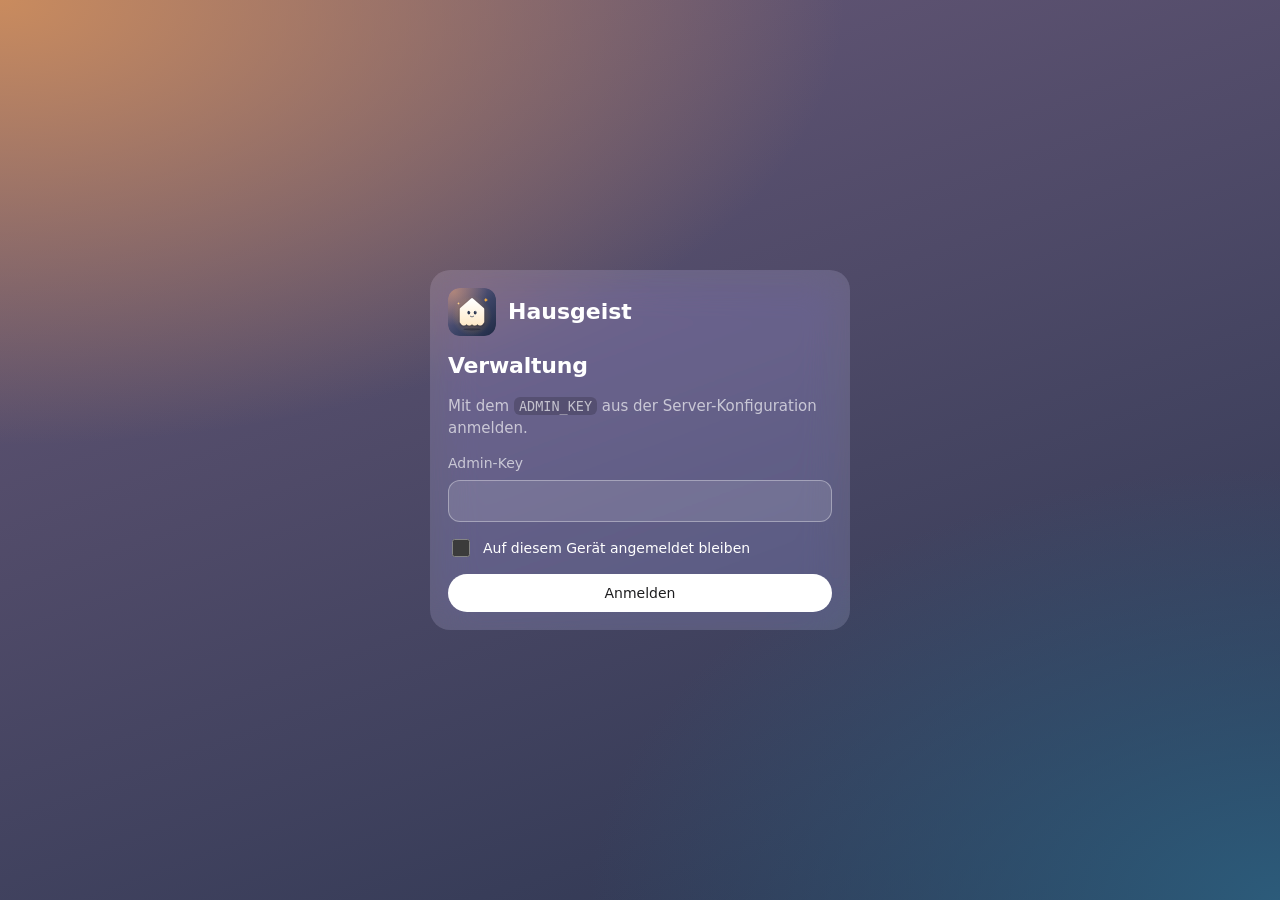
==== backend/app/admin/index.html @ aa095bed "Hausgeist 0.2.0: Web-Verwaltung, Kopplung per Code, signierte Releases - Web-Verwaltung unter /admin" ====
<!doctype html>
<html lang="de">
<head>
  <meta charset="utf-8">
  <meta name="viewport" content="width=device-width, initial-scale=1">
  <title>Hausgeist Verwaltung</title>
  <link rel="icon" href="favicon.png">
  <link rel="stylesheet" href="admin.css">
</head>
<body>
  <!-- Anmeldung mit dem ADMIN_KEY aus der Server-Konfiguration -->
  <main id="login" class="login" hidden>
    <form class="glass card login-card" id="login-form">
      <div class="brand"><img src="logo.svg" alt="" width="48" height="48"><span>Hausgeist</span></div>
      <h1>Verwaltung</h1>
      <p class="muted">Mit dem <code>ADMIN_KEY</code> aus der Server-Konfiguration anmelden.</p>
      <label class="field">
        <span>Admin-Key</span>
        <input type="password" id="login-key" autocomplete="current-password" required>
      </label>
      <label class="check"><input type="checkbox" id="login-remember"> Auf diesem Gerät angemeldet bleiben</label>
      <p class="error" id="login-error" hidden></p>
      <button class="btn primary" type="submit">Anmelden</button>
    </form>
  </main>

  <div id="app" class="shell" hidden>
    <nav class="side glass" aria-label="Bereiche">
      <div class="brand"><img src="logo.svg" alt="" width="32" height="32"><span>Hausgeist</span></div>
      <a href="#/uebersicht" data-nav="uebersicht">Übersicht</a>
      <a href="#/raeume" data-nav="raeume">Räume</a>
      <a href="#/tablets" data-nav="tablets">Tablets</a>
      <span class="grow"></span>
      <a href="/docs" target="_blank" rel="noopener" class="small">API-Doku</a>
      <button type="button" class="link small" id="logout">Abmelden</button>
    </nav>
    <main class="main" id="view" tabindex="-1"></main>
  </div>

  <dialog id="dialog" class="glass"></dialog>
  <div id="toast" class="toast" role="status" aria-live="polite" hidden></div>

  <script src="admin.js"></script>
</body>
</html>
---- backend/app/admin/admin.css ----
/* Hausgeist Verwaltung: gleicher Look wie die Wandtablet-App (Abendhimmel, Glas, Bernstein). */
:root{
  --acc:#ffb340;--ok:#5fd17a;--bad:#ff6b5e;--ink:#1d1d1f;
  --text:#fff;--muted:#ffffffa6;--faint:#ffffff66;--line:#ffffff1f;
  --glass:#ffffff24;--glass-hi:#ffffff38;--field:#ffffff1f;--panel:#ffffff1a;
  --wall:radial-gradient(120% 90% at 0% 0%,#c98b5e 0%,transparent 55%),radial-gradient(90% 80% at 100% 100%,#2c5b7a 0%,transparent 60%),linear-gradient(160deg,#6b5a7a,#2a3550);
  --font:-apple-system,"Segoe UI",system-ui,Roboto,sans-serif;
  color-scheme:dark;
}
@media (prefers-color-scheme:dark){:root:not([data-theme="light"]){
  --wall:radial-gradient(120% 90% at 0% 0%,#5a3f30 0%,transparent 55%),radial-gradient(90% 80% at 100% 100%,#183447 0%,transparent 60%),linear-gradient(160deg,#2c2636,#121826);
  --glass:#ffffff14;--glass-hi:#ffffff26;--panel:#ffffff0f}}
:root[data-theme="dark"]{
  --wall:radial-gradient(120% 90% at 0% 0%,#5a3f30 0%,transparent 55%),radial-gradient(90% 80% at 100% 100%,#183447 0%,transparent 60%),linear-gradient(160deg,#2c2636,#121826);
  --glass:#ffffff14;--glass-hi:#ffffff26;--panel:#ffffff0f}

*{box-sizing:border-box}
[hidden]{display:none!important}
html,body{margin:0;min-height:100%}
body{background:#2a3550;background-image:var(--wall);background-attachment:fixed;color:var(--text);font-family:var(--font);font-size:15px;line-height:1.45}
button,input,select{font:inherit;color:inherit}
a{color:inherit}
code{font-family:ui-monospace,Consolas,monospace;font-size:.9em;background:#0000002e;padding:1px 5px;border-radius:6px}
h1{font-size:26px;margin:0;font-weight:700;letter-spacing:-.01em}
h2{font-size:13px;font-weight:500;color:var(--muted);margin:0 0 10px;text-transform:uppercase;letter-spacing:.06em}
.muted{color:var(--muted)}
.small{font-size:13px}
.grow{flex:1}
.glass{background:var(--glass);backdrop-filter:blur(22px) saturate(160%);-webkit-backdrop-filter:blur(22px) saturate(160%)}
:focus-visible{outline:2px solid var(--acc);outline-offset:2px}

/* ---------- Anmeldung ---------- */
.login{min-height:100vh;display:grid;place-items:center;padding:16px}
.login-card{width:100%;max-width:420px;display:flex;flex-direction:column;gap:14px;padding:28px}
.login-card h1{font-size:22px}
.login-card p{margin:0}
.brand{display:flex;align-items:center;gap:12px;font-weight:700;font-size:22px}
.brand img{border-radius:12px}

/* ---------- Gerüst ---------- */
.shell{display:grid;grid-template-columns:220px minmax(0,1fr);min-height:100vh}
.side{display:flex;flex-direction:column;gap:4px;padding:20px 12px;position:sticky;top:0;height:100vh;border-right:1px solid var(--line)}
.side .brand{font-size:18px;padding:0 10px 16px}
.side .brand img{border-radius:9px}
.side a,.side .link{display:block;text-decoration:none;padding:9px 12px;border-radius:10px;color:var(--muted);background:none;border:0;text-align:left;cursor:pointer}
.side a:hover,.side .link:hover{color:var(--text)}
.side a.on{background:var(--glass-hi);color:var(--text);font-weight:500}
.main{padding:28px 32px 64px;display:flex;flex-direction:column;gap:20px;min-width:0;max-width:1180px;outline:none}
.head{display:flex;justify-content:space-between;align-items:flex-end;gap:12px;flex-wrap:wrap}
.head .actions{display:flex;gap:8px;flex-wrap:wrap}
.back{color:var(--muted);text-decoration:none;font-size:14px}
.back:hover{color:var(--text)}

@media (max-width:760px){
  .shell{grid-template-columns:1fr;grid-template-rows:auto 1fr}
  .side{position:sticky;top:0;z-index:5;height:auto;flex-direction:row;align-items:center;overflow-x:auto;padding:10px 16px;border-right:0;border-bottom:1px solid var(--line)}
  .side .brand{padding:0 8px 0 0;font-size:16px}
  .side .brand span{display:none}
  .side .grow,.side .small{display:none}
  .side a{padding:7px 10px}
  .main{padding:20px 16px 48px}
  h1{font-size:22px}
}

/* ---------- Bausteine ---------- */
.card{border-radius:20px;padding:18px}
.cards{display:grid;grid-template-columns:repeat(auto-fill,minmax(250px,1fr));gap:14px}
.card h3{margin:0 0 4px;font-size:17px;font-weight:600}
a.card{text-decoration:none;display:block;transition:background .15s}
a.card:hover{background:var(--glass-hi)}
.kv{display:flex;justify-content:space-between;gap:12px;padding:8px 0;border-top:1px solid var(--line);font-size:14px}
.kv:first-of-type{border-top:0}
.kv>span:first-child{color:var(--muted)}
.kv>span:last-child{text-align:right;overflow-wrap:anywhere}
.cols{display:grid;grid-template-columns:minmax(0,1.4fr) minmax(0,1fr);gap:16px;align-items:start}
@media (max-width:980px){.cols{grid-template-columns:1fr}}
.stack{display:flex;flex-direction:column;gap:16px;min-width:0}

.btn{display:inline-flex;align-items:center;justify-content:center;gap:6px;border:0;border-radius:999px;padding:9px 16px;font-size:14px;font-weight:500;cursor:pointer;background:var(--glass-hi);color:var(--text);text-decoration:none;white-space:nowrap}
.btn:hover{filter:brightness(1.12)}
.btn.primary{background:#fff;color:var(--ink)}
.btn.danger{background:#ff6b5e33;color:#ffd6d2}
.btn:disabled{opacity:.5;cursor:default}
.link{background:none;border:0;color:var(--acc);cursor:pointer;padding:0}

.field{display:flex;flex-direction:column;gap:6px;font-size:14px}
.field>span{color:var(--muted)}
.field small{color:var(--faint);font-size:12px}
input[type=text],input[type=password],input[type=number],input[type=search],select{
  background:var(--field);border:1px solid transparent;border-radius:12px;padding:10px 12px;width:100%;min-width:0}
input:focus,select:focus{border-color:#ffffff59;outline:none}
select option{color:#000}
.check{display:flex;align-items:center;gap:10px;font-size:14px;cursor:pointer}
.check input{width:18px;height:18px;accent-color:var(--acc);flex:none}
.form-grid{display:grid;grid-template-columns:repeat(auto-fill,minmax(200px,1fr));gap:14px}
.row-inline{display:flex;gap:10px;align-items:flex-end;flex-wrap:wrap}
.row-inline .field{flex:1;min-width:180px}

.dot{display:inline-flex;align-items:center;gap:6px;font-size:13px;color:var(--muted);white-space:nowrap}
.dot:before{content:"";width:8px;height:8px;border-radius:50%;background:var(--bad)}
.dot.ok:before{background:var(--ok)}
.dot.warn:before{background:var(--acc)}
.chips{display:flex;flex-wrap:wrap;gap:6px;margin-top:10px}
.chip{background:var(--field);border-radius:999px;padding:4px 10px;font-size:12px;color:var(--muted)}
.error{color:#ffc2bb;margin:0}
.empty{color:var(--muted);text-align:center;padding:28px 12px}

/* Tablet-Liste */
.list{display:flex;flex-direction:column}
.trow{display:grid;grid-template-columns:minmax(0,1.3fr) minmax(0,1fr) auto auto;gap:12px;align-items:center;padding:12px 0;border-top:1px solid var(--line)}
.trow:first-child{border-top:0}
.trow small{display:block;color:var(--muted);font-size:12px}
.trow b{font-weight:500}
@media (max-width:640px){.trow{grid-template-columns:1fr auto}.trow select{grid-column:1/-1}}

/* Geräteauswahl */
.picker-tools{display:flex;gap:10px;flex-wrap:wrap;align-items:center;margin-bottom:8px}
.picker-tools input[type=search]{flex:1;min-width:200px}
.picker{max-height:62vh;overflow:auto;border-radius:14px;background:#0000001f;padding:4px 12px}
.group{font-size:12px;text-transform:uppercase;letter-spacing:.06em;color:var(--muted);margin:14px 0 4px}
.ent{display:grid;grid-template-columns:auto minmax(0,1fr) auto;gap:10px;align-items:center;padding:7px 0;cursor:pointer}
.ent small{display:block;color:var(--faint);font-size:12px;overflow:hidden;text-overflow:ellipsis;white-space:nowrap}
.ent .state{font-size:12px;color:var(--muted);white-space:nowrap}
.ent input{width:18px;height:18px;accent-color:var(--acc)}
.savebar{position:sticky;bottom:12px;display:flex;justify-content:space-between;align-items:center;gap:12px;border-radius:999px;padding:8px 8px 8px 18px;margin-top:4px}

/* Dialog */
dialog{border:0;border-radius:24px;padding:24px;color:var(--text);width:min(520px,calc(100vw - 32px));max-height:calc(100vh - 32px);background:#2b2e3fe6}
dialog::backdrop{background:#0b0f1a99;backdrop-filter:blur(4px)}
dialog h2{color:var(--text);font-size:20px;text-transform:none;letter-spacing:0;font-weight:700;margin:0 0 6px}
dialog form{display:flex;flex-direction:column;gap:14px}
dialog .actions{display:flex;justify-content:flex-end;gap:8px;flex-wrap:wrap;margin-top:6px}
.code{font-size:44px;font-weight:700;letter-spacing:.12em;font-variant-numeric:tabular-nums;text-align:center;padding:14px;border-radius:16px;background:#0000002e;color:var(--acc)}
.token{font-family:ui-monospace,Consolas,monospace;font-size:13px;overflow-wrap:anywhere;background:#0000002e;padding:10px;border-radius:10px}
details summary{cursor:pointer;color:var(--muted);font-size:14px}
.steps{margin:0;padding-left:20px;color:var(--muted);font-size:14px;display:flex;flex-direction:column;gap:4px}
.steps b{color:var(--text);font-weight:500}

.toast{position:fixed;left:50%;bottom:24px;transform:translateX(-50%);background:#fff;color:var(--ink);padding:10px 18px;border-radius:999px;font-size:14px;box-shadow:0 8px 30px #0005;z-index:20;max-width:calc(100vw - 32px)}
.toast.bad{background:#ffd6d2}
@media (prefers-reduced-motion:reduce){*{transition:none!important}}
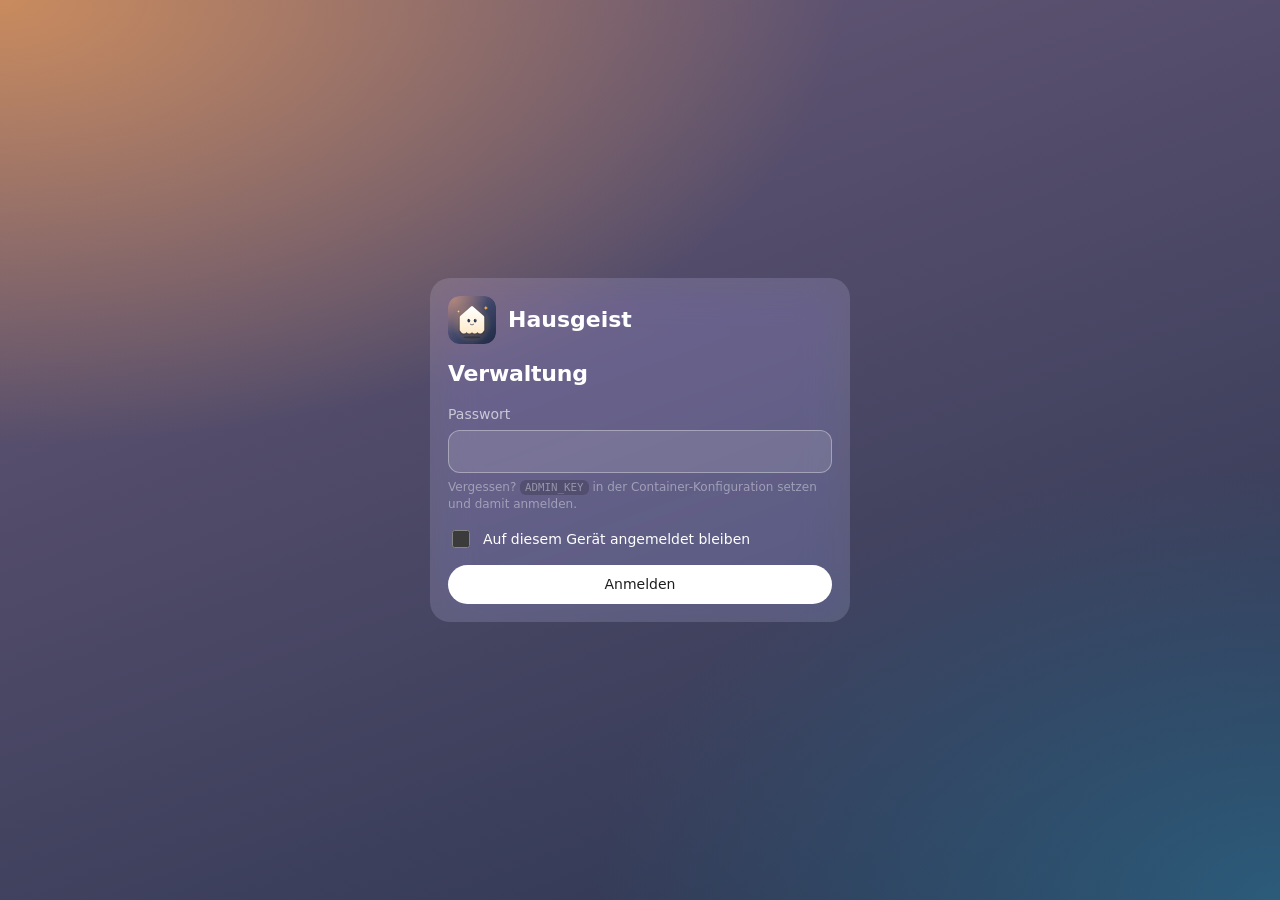
==== commit 2b63df2a: "Verwaltung: Einrichtung und alle Einstellungen im Browser - Ersteinrichtung: Passwort beim ersten Au" ====
--- a/backend/app/admin/index.html
+++ b/backend/app/admin/index.html
@@ -8,15 +8,34 @@
   <link rel="stylesheet" href="admin.css">
 </head>
 <body>
-  <!-- Anmeldung mit dem ADMIN_KEY aus der Server-Konfiguration -->
+  <!-- Erster Aufruf: Passwort für die Verwaltung festlegen -->
+  <main id="setup" class="login" hidden>
+    <form class="glass card login-card" id="setup-form">
+      <div class="brand"><img src="logo.svg" alt="" width="48" height="48"><span>Hausgeist</span></div>
+      <h1>Willkommen</h1>
+      <p class="muted">Lege zuerst ein Passwort für die Verwaltung fest. Danach richtest du Home Assistant, den Sprachassistenten, Räume und Tablets ein.</p>
+      <label class="field">
+        <span>Passwort</span>
+        <input type="password" name="password" autocomplete="new-password" minlength="8" required>
+        <small>Mindestens 8 Zeichen</small>
+      </label>
+      <label class="field">
+        <span>Passwort wiederholen</span>
+        <input type="password" name="repeat" autocomplete="new-password" minlength="8" required>
+      </label>
+      <p class="error" id="setup-error" hidden></p>
+      <button class="btn primary" type="submit">Weiter</button>
+    </form>
+  </main>
+
   <main id="login" class="login" hidden>
     <form class="glass card login-card" id="login-form">
       <div class="brand"><img src="logo.svg" alt="" width="48" height="48"><span>Hausgeist</span></div>
       <h1>Verwaltung</h1>
-      <p class="muted">Mit dem <code>ADMIN_KEY</code> aus der Server-Konfiguration anmelden.</p>
       <label class="field">
-        <span>Admin-Key</span>
+        <span>Passwort</span>
         <input type="password" id="login-key" autocomplete="current-password" required>
+        <small>Vergessen? <code>ADMIN_KEY</code> in der Container-Konfiguration setzen und damit anmelden.</small>
       </label>
       <label class="check"><input type="checkbox" id="login-remember"> Auf diesem Gerät angemeldet bleiben</label>
       <p class="error" id="login-error" hidden></p>
@@ -30,6 +49,7 @@
       <a href="#/uebersicht" data-nav="uebersicht">Übersicht</a>
       <a href="#/raeume" data-nav="raeume">Räume</a>
       <a href="#/tablets" data-nav="tablets">Tablets</a>
+      <a href="#/einstellungen" data-nav="einstellungen">Einstellungen</a>
       <span class="grow"></span>
       <a href="/docs" target="_blank" rel="noopener" class="small">API-Doku</a>
       <button type="button" class="link small" id="logout">Abmelden</button>
--- a/backend/app/admin/admin.css
+++ b/backend/app/admin/admin.css
@@ -18,7 +18,7 @@
 [hidden]{display:none!important}
 html,body{margin:0;min-height:100%}
 body{background:#2a3550;background-image:var(--wall);background-attachment:fixed;color:var(--text);font-family:var(--font);font-size:15px;line-height:1.45}
-button,input,select{font:inherit;color:inherit}
+button,input,select,textarea{font:inherit;color:inherit}
 a{color:inherit}
 code{font-family:ui-monospace,Consolas,monospace;font-size:.9em;background:#0000002e;padding:1px 5px;border-radius:6px}
 h1{font-size:26px;margin:0;font-weight:700;letter-spacing:-.01em}
@@ -86,9 +86,11 @@
 .field{display:flex;flex-direction:column;gap:6px;font-size:14px}
 .field>span{color:var(--muted)}
 .field small{color:var(--faint);font-size:12px}
-input[type=text],input[type=password],input[type=number],input[type=search],select{
+input[type=text],input[type=password],input[type=number],input[type=search],input[type=url],select,textarea{
   background:var(--field);border:1px solid transparent;border-radius:12px;padding:10px 12px;width:100%;min-width:0}
-input:focus,select:focus{border-color:#ffffff59;outline:none}
+textarea{resize:vertical;min-height:90px;line-height:1.45}
+input:focus,select:focus,textarea:focus{border-color:#ffffff59;outline:none}
+::placeholder{color:var(--faint)}
 select option{color:#000}
 .check{display:flex;align-items:center;gap:10px;font-size:14px;cursor:pointer}
 .check input{width:18px;height:18px;accent-color:var(--acc);flex:none}
@@ -136,6 +138,33 @@
 .steps{margin:0;padding-left:20px;color:var(--muted);font-size:14px;display:flex;flex-direction:column;gap:4px}
 .steps b{color:var(--text);font-weight:500}
 
+/* Einstellungen */
+.tabs{display:flex;gap:4px;padding:4px;border-radius:999px;background:var(--panel);align-self:flex-start;max-width:100%;overflow-x:auto}
+.tabs a{text-decoration:none;color:var(--muted);padding:7px 16px;border-radius:999px;white-space:nowrap;font-size:14px}
+.tabs a:hover{color:var(--text)}
+.tabs a.on{background:var(--glass-hi);color:var(--text);font-weight:500}
+.field .origin{color:var(--faint)}
+.field .origin .link{font-size:12px}
+.test-result{margin:0;font-size:14px;padding:10px 12px;border-radius:12px;background:#0000002e;color:var(--muted)}
+.test-result.ok{color:#c9f5d4}
+.test-result.bad{color:#ffc2bb}
+.test-result.ok:before,.test-result.bad:before{display:inline-block;width:1.3em;font-weight:700}
+.test-result.ok:before{content:"✓"}
+.test-result.bad:before{content:"!"}
+.reply{font-size:18px;margin:0 0 4px}
+label.btn{cursor:pointer}
+form.stack .savebar,section .savebar{margin-top:0}
+
+/* Einrichtungs-Assistent */
+.stepper{list-style:none;margin:0;padding:0;display:flex;gap:8px;flex-wrap:wrap}
+.stepper a{display:flex;align-items:center;gap:8px;text-decoration:none;color:var(--muted);padding:6px 14px 6px 6px;border-radius:999px;background:var(--panel);font-size:14px}
+.stepper span{display:grid;place-items:center;width:24px;height:24px;border-radius:50%;background:var(--field);font-size:12px;font-weight:600}
+.stepper .on a{color:var(--text);background:var(--glass-hi)}
+.stepper .on span{background:var(--acc);color:var(--ink)}
+.stepper .done span{background:var(--ok);color:var(--ink)}
+.wizard{max-width:680px}
+.wizard-nav{align-items:center;margin-top:6px}
+
 .toast{position:fixed;left:50%;bottom:24px;transform:translateX(-50%);background:#fff;color:var(--ink);padding:10px 18px;border-radius:999px;font-size:14px;box-shadow:0 8px 30px #0005;z-index:20;max-width:calc(100vw - 32px)}
 .toast.bad{background:#ffd6d2}
 @media (prefers-reduced-motion:reduce){*{transition:none!important}}
